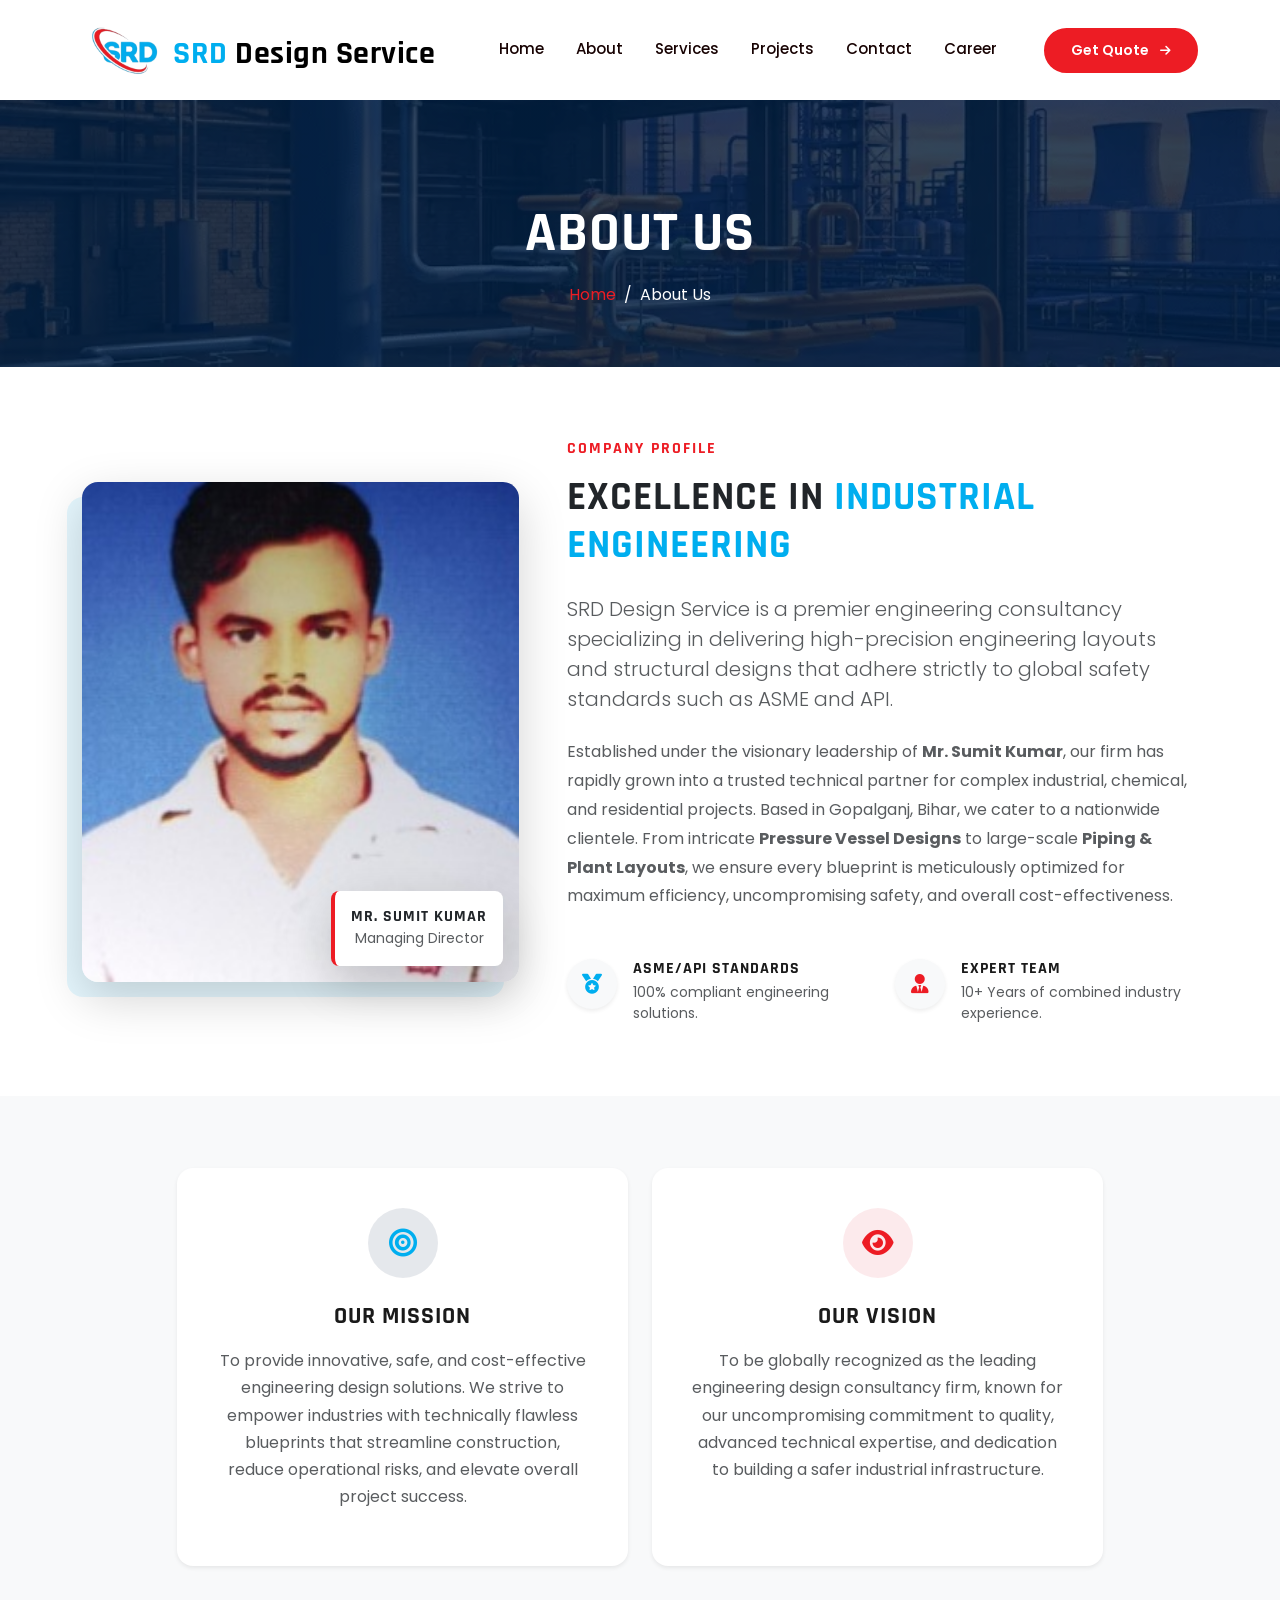
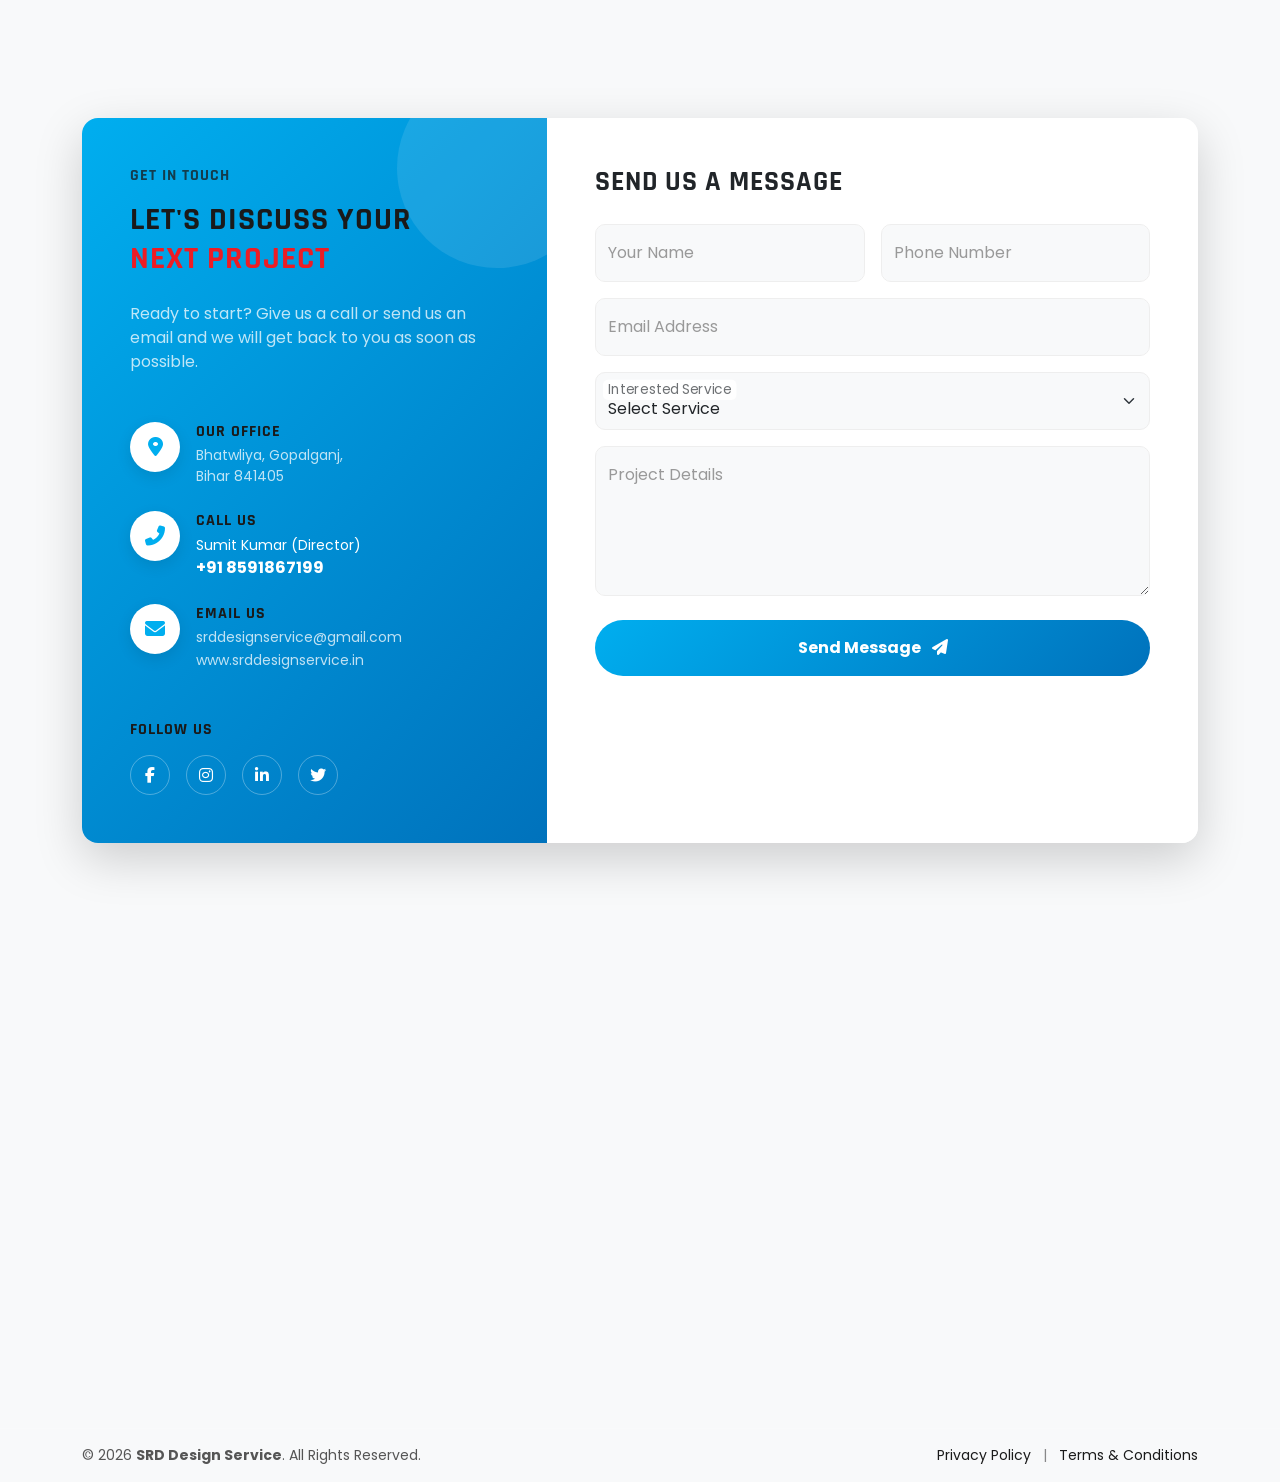
==== about.html @ 7174d634 "initial code" ====
<!DOCTYPE html>
<html lang="en">
  <head>
    <meta charset="UTF-8" />
    <meta name="viewport" content="width=device-width, initial-scale=1.0" />
    <title>About Us | SRD Design Service</title>

    <link href="https://cdn.jsdelivr.net/npm/bootstrap@5.3.0/dist/css/bootstrap.min.css" rel="stylesheet" />
    <link rel="stylesheet" href="https://cdnjs.cloudflare.com/ajax/libs/font-awesome/6.4.0/css/all.min.css" />
    <link href="https://fonts.googleapis.com/css2?family=Poppins:wght@300;400;500;600;700&family=Rajdhani:wght@500;600;700&display=swap" rel="stylesheet" />
    <link rel="stylesheet" href="style.css" />

    <style>
      /* Page specific styles matching your theme */
      .page-header {
        background: linear-gradient(rgba(0, 33, 71, 0.8), rgba(0, 33, 71, 0.8)), url('./images/slider/1.webp') center/cover;
        padding: 100px 0 60px;
        color: white;
      }
      .breadcrumb-item a {
        color: var(--accent-red);
        text-decoration: none;
      }
      .breadcrumb-item.active {
        color: white;
      }
      .breadcrumb-item + .breadcrumb-item::before {
        color: white;
      }
      .mission-card {
        border-top: 4px solid var(--accent-red);
        transition: transform 0.3s ease;
      }
      .mission-card:hover {
        transform: translateY(-5px);
      }
    </style>

  </head>
  <body class="bg-light">

    <nav class="navbar navbar-expand-lg sticky-top transition-all" id="mainNav">
      <div class="container">
        
<a class="navbar-brand d-flex align-items-center gap-2" href="#">
            <img src="./images/SRD Logo.webp" alt="SRD Design" class="logo-img">
            <div class="lh-1 pt-2"> <span class="text-primary-custom">SRD</span><span class="brand-text"> Design Service</span>
            </div>
        </a>

        <button
          class="navbar-toggler shadow-none bg-white"
          type="button"
          data-bs-toggle="offcanvas"
          data-bs-target="#offcanvasNavbar"
        >
          <i class="fas fa-bars text-dark"></i>
        </button>

        <div class="offcanvas offcanvas-end" tabindex="-1" id="offcanvasNavbar">
          
          <div class="offcanvas-header border-bottom">
            <h5 class="offcanvas-title fw-bold text-primary-custom">SRD Design Service</h5>
            <button type="button" class="btn-close shadow-none" data-bs-dismiss="offcanvas"></button>
          </div>
          
          <div class="offcanvas-body">
            
            <ul class="navbar-nav mx-auto mb-2 mb-lg-0 align-items-lg-center gap-3">
              <li class="nav-item"><a class="nav-link active" href="/">Home</a></li>
              <li class="nav-item"><a class="nav-link" href="about.html">About</a></li>
              <li class="nav-item"><a class="nav-link" href="services.html">Services</a></li>
              <li class="nav-item"><a class="nav-link" href="projects.html">Projects</a></li>
              <li class="nav-item"><a class="nav-link" href="contact.html">Contact</a></li>
              <li class="nav-item"><a class="nav-link" href="career.html">Career</a></li>
            </ul>

            <div class="d-flex mt-3 mt-lg-0">
              <a href="#contact" class="btn-quote">
                Get Quote <i class="fas fa-arrow-right ms-2" style="font-size: 12px;"></i>
              </a>
            </div>

          </div>
        </div>

      </div>
    </nav>

    <section class="page-header text-center">
      <div class="container">
        <h1 class="display-4 fw-bold mb-3 text-white" style="font-family: 'Rajdhani', sans-serif;">About Us</h1>
        <nav aria-label="breadcrumb">
          <ol class="breadcrumb justify-content-center mb-0">
            <li class="breadcrumb-item"><a href="index.html">Home</a></li>
            <li class="breadcrumb-item active" aria-current="page">About Us</li>
          </ol>
        </nav>
      </div>
    </section>

    <section class="py-5 bg-white">
      <div class="container py-4">
        <div class="row align-items-center g-5">
          
          <div class="col-lg-5">
            <div class="position-relative text-center">
              <div class="position-absolute w-100 h-100 rounded-4" style="background-color: var(--primary-blue); top: 15px; left: -15px; z-index: 0; opacity: 0.1;"></div>
              <img src="./images/Sumit.jpeg" alt="Sumit Kumar - Director" class="img-fluid rounded-4 shadow-lg position-relative z-1" style="object-fit: cover; max-height: 500px; width: 100%;">
              
              <div class="position-absolute bottom-0 end-0 bg-white p-3 shadow-lg rounded-3 z-2 m-3 border-start border-4" style="border-color: var(--accent-red) !important;">
                <h6 class="mb-0 fw-bold text-dark">Mr. Sumit Kumar</h6>
                <small class="text-muted">Managing Director</small>
              </div>
            </div>
          </div>

          <div class="col-lg-7 ps-lg-4">
            <h6 class="text-uppercase fw-bold mb-3" style="color: var(--accent-red); letter-spacing: 2px;">Company Profile</h6>
            <h2 class="display-6 fw-bold mb-4 text-dark" style="font-family: 'Rajdhani', sans-serif;">Excellence in <span style="color: var(--primary-blue);">Industrial Engineering</span></h2>
            
            <p class="lead text-dark opacity-75 mb-4" style="font-family: 'Poppins', sans-serif;">
              SRD Design Service is a premier engineering consultancy specializing in delivering high-precision engineering layouts and structural designs that adhere strictly to global safety standards such as ASME and API.
            </p>

            <p class="text-muted mb-4" style="line-height: 1.8;">
              Established under the visionary leadership of <strong>Mr. Sumit Kumar</strong>, our firm has rapidly grown into a trusted technical partner for complex industrial, chemical, and residential projects. Based in Gopalganj, Bihar, we cater to a nationwide clientele. From intricate <strong>Pressure Vessel Designs</strong> to large-scale <strong>Piping & Plant Layouts</strong>, we ensure every blueprint is meticulously optimized for maximum efficiency, uncompromising safety, and overall cost-effectiveness.
            </p>

            <div class="row g-4 mt-2">
              <div class="col-sm-6">
                <div class="d-flex align-items-start gap-3">
                  <div class="bg-light rounded-circle d-flex align-items-center justify-content-center flex-shrink-0 shadow-sm" style="width: 50px; height: 50px; color: var(--primary-blue);">
                    <i class="fas fa-medal fs-5"></i>
                  </div>
                  <div>
                    <h6 class="fw-bold mb-1">ASME/API Standards</h6>
                    <p class="text-muted small mb-0">100% compliant engineering solutions.</p>
                  </div>
                </div>
              </div>
              
              <div class="col-sm-6">
                <div class="d-flex align-items-start gap-3">
                  <div class="bg-light rounded-circle d-flex align-items-center justify-content-center flex-shrink-0 shadow-sm" style="width: 50px; height: 50px; color: var(--accent-red);">
                    <i class="fas fa-user-tie fs-5"></i>
                  </div>
                  <div>
                    <h6 class="fw-bold mb-1">Expert Team</h6>
                    <p class="text-muted small mb-0">10+ Years of combined industry experience.</p>
                  </div>
                </div>
              </div>
            </div>

          </div>

        </div>
      </div>
    </section>

    <section class="py-5 bg-light">
      <div class="container py-4">
        <div class="row g-4 justify-content-center">
          
          <div class="col-lg-5 col-md-6">
            <div class="card mission-card h-100 border-0 shadow-sm p-4 bg-white rounded-4">
              <div class="card-body text-center">
                <div class="mb-4 d-inline-flex align-items-center justify-content-center rounded-circle" style="width: 70px; height: 70px; background-color: rgba(0, 33, 71, 0.1); color: var(--primary-blue);">
                  <i class="fas fa-bullseye fs-3"></i>
                </div>
                <h4 class="fw-bold mb-3" style="font-family: 'Rajdhani', sans-serif;">Our Mission</h4>
                <p class="text-muted" style="line-height: 1.7;">
                  To provide innovative, safe, and cost-effective engineering design solutions. We strive to empower industries with technically flawless blueprints that streamline construction, reduce operational risks, and elevate overall project success.
                </p>
              </div>
            </div>
          </div>

          <div class="col-lg-5 col-md-6">
            <div class="card mission-card h-100 border-0 shadow-sm p-4 bg-white rounded-4" style="border-color: var(--primary-blue);">
              <div class="card-body text-center">
                <div class="mb-4 d-inline-flex align-items-center justify-content-center rounded-circle" style="width: 70px; height: 70px; background-color: rgba(220, 53, 69, 0.1); color: var(--accent-red);">
                  <i class="fas fa-eye fs-3"></i>
                </div>
                <h4 class="fw-bold mb-3" style="font-family: 'Rajdhani', sans-serif;">Our Vision</h4>
                <p class="text-muted" style="line-height: 1.7;">
                  To be globally recognized as the leading engineering design consultancy firm, known for our uncompromising commitment to quality, advanced technical expertise, and dedication to building a safer industrial infrastructure.
                </p>
              </div>
            </div>
          </div>

        </div>
      </div>
    </section>

        <!-- ================ Contact Us  ============= -->
     <section id="contact" class="section-padding bg-light position-relative">
      <div class="container position-relative z-2">
        
        <div class="row g-0 shadow-lg rounded-4 overflow-hidden">
          
          <div class="col-lg-5 contact-info-box p-5 text-white d-flex flex-column justify-content-between position-relative">
            <div class="circle-decoration"></div>

            <div>
              <h6 class="text-uppercase ls-2 opacity-75 mb-3">Get in Touch</h6>
              <h2 class="fw-bold mb-4">Let's Discuss Your <br> <span class="text-accent">Next Project</span></h2>
              <p class="opacity-75 mb-5">
                Ready to start? Give us a call or send us an email and we will get back to you as soon as possible.
              </p>
            </div>

            <div class="contact-details">
              <div class="d-flex align-items-start mb-4">
                <div class="icon-circle bg-white text-primary-custom me-3">
                  <i class="fas fa-map-marker-alt"></i>
                </div>
                <div>
                  <h6 class="fw-bold mb-1">Our Office</h6>
                  <p class="mb-0 opacity-75 small">Bhatwliya, Gopalganj,<br>Bihar 841405</p>
                </div>
              </div>

              <div class="d-flex align-items-start mb-4">
                <div class="icon-circle bg-white text-primary-custom me-3">
                  <i class="fas fa-phone-alt"></i>
                </div>
                <div>
                  <h6 class="fw-bold mb-1">Call Us</h6>
                  <p class="mb-0 small">Sumit Kumar (Director)</p>
                  <a href="tel:+918591867199" class="text-white text-decoration-none fw-bold">+91 8591867199</a>
                </div>
              </div>

              <div class="d-flex align-items-start">
                <div class="icon-circle bg-white text-primary-custom me-3">
                  <i class="fas fa-envelope"></i>
                </div>
                <div>
                  <h6 class="fw-bold mb-1">Email Us</h6>
                  <a href="mailto:info@srddesignservice.in" class="text-white text-decoration-none opacity-75 small d-block">srddesignservice@gmail.com</a>
                  <a href="https://www.srddesignservice.in" target="_blank" class="text-white text-decoration-none opacity-75 small">www.srddesignservice.in</a>
                </div>
              </div>
            </div>

            <div class="mt-5">
              <h6 class="fw-bold mb-3">Follow Us</h6>
              <div class="d-flex gap-3">
                <a href="#" class="social-btn"><i class="fab fa-facebook-f"></i></a>
                <a href="#" class="social-btn"><i class="fab fa-instagram"></i></a>
                <a href="#" class="social-btn"><i class="fab fa-linkedin-in"></i></a>
                <a href="#" class="social-btn"><i class="fab fa-twitter"></i></a>
              </div>
            </div>

          </div>

<div class="col-lg-7 bg-white p-5">
  <h3 class="fw-bold text-dark mb-4">Send us a Message</h3>
  
  <form id="whatsappForm">
    <div class="row g-3">
      
      <div class="col-md-6">
        <div class="form-floating">
          <input type="text" class="form-control" id="name" placeholder="Your Name" required>
          <label for="name">Your Name</label>
        </div>
      </div>

      <div class="col-md-6">
        <div class="form-floating">
          <input type="tel" class="form-control" id="phone" placeholder="Phone Number" required>
          <label for="phone">Phone Number</label>
        </div>
      </div>

      <div class="col-12">
        <div class="form-floating">
          <input type="email" class="form-control" id="email" placeholder="Email Address">
          <label for="email">Email Address</label>
        </div>
      </div>

      <div class="col-12">
        <div class="form-floating">
          <select class="form-select" id="service">
            <option selected value="General Inquiry">Select Service</option>
            <option value="Pressure vessel design">Pressure vessel design</option>
            <option value="Storage tank design">Storage tank design</option>
            <option value="Column design">Column design</option>
            <option value="Heat exchanger design">Heat exchanger design</option>
            <option value="Reactor design">Reactor design</option>
            <option value="Agitator design">Agitator design</option>
            <option value="Home layout design">Home layout design</option>
            <option value="Piping design">Piping design</option>
            <option value="Structure design">Structure design</option>
            <option value="HVAC design">HVAC design</option>
            <option value="Other">Other</option>
          </select>
          <label for="service">Interested Service</label>
        </div>
      </div>

      <div class="col-12">
        <div class="form-floating">
          <textarea class="form-control" placeholder="Leave a message here" id="message" style="height: 150px"></textarea>
          <label for="message">Project Details</label>
        </div>
      </div>

      <div class="col-12 mt-4">
        <button type="submit" class="btn btn-custom w-100 py-3 fw-bold rounded-pill">
          Send Message <i class="fas fa-paper-plane ms-2"></i>
        </button>
      </div>

    </div>
  </form>
</div>

        </div>
      </div>

      <div class="container-fluid p-0 mt-5">
        <iframe 
          src="https://www.google.com/maps/embed?pb=!1m18!1m12!1m3!1d3575.6473696582595!2d84.45398731503348!3d26.33789498337861!2m3!1f0!2f0!3f0!3m2!1i1024!2i768!4f13.1!3m3!1m2!1s0x0%3A0x0!2zMjbCsDIwJzE2LjQiTiA4NMKwMjcnMjIuMiJF!5e0!3m2!1sen!2sin!4v1625555555555!5m2!1sen!2sin" 
          width="100%" 
          height="450" 
          style="border:0; filter: grayscale(100%);" 
          allowfullscreen="" 
          loading="lazy">
        </iframe>
      </div>
    </section>

    <!-- ================= Footer Section ================ -->
     <div class="footer-bottom py-3 border-top border-secondary">
        <div class="container">
          <div class="row align-items-center">
            
            <div class="col-md-6 text-center text-md-start">
              <p class="mb-0 small">
                &copy; 2026 <strong>SRD Design Service</strong>. All Rights Reserved.
              </p>
            </div>

            <div class="col-md-6 text-center text-md-end mt-2 mt-md-0">
              <ul class="list-inline mb-0 small">
                <li class="list-inline-item">
                  <a href="#" class="text-secondary text-decoration-none hover-white">Privacy Policy</a>
                </li>
                <li class="list-inline-item text-secondary opacity-50">|</li>
                <li class="list-inline-item">
                  <a href="#" class="text-secondary text-decoration-none hover-white">Terms & Conditions</a>
                </li>
              </ul>
            </div>

          </div>
        </div>
      </div>

    <script src="https://cdn.jsdelivr.net/npm/bootstrap@5.3.0/dist/js/bootstrap.bundle.min.js"></script>
    <script src="script.js"></script>
  </body>
</html>
---- style.css ----
/* =========================================
   1. GLOBAL VARIABLES & RESET
========================================== */
:root {
  /* SRD Design Brand Colors */
  --primary-blue: #00aeef;      /* Logo Blue */
  --accent-red: #ed1c24;        /* Logo Red */
  --dark-color: #1a1a1a;        /* Black/Dark Grey */
  --bg-light: #f4f7f6;          /* Light Background */
  
  /* Gradients for Buttons/Backgrounds */
  --gradient-main: linear-gradient(135deg, #00aeef 0%, #0072bc 100%);
  --gradient-hover: linear-gradient(135deg, #ed1c24 0%, #be1e2d 100%);
}

/* =========================================
   2. TYPOGRAPHY (FONTS)
========================================== */
body {
  font-family: "Poppins", sans-serif; /* Body text ke liye clean font */
  color: #555;
  background-color: #fff;
  overflow-x: hidden; /* Horizontal scroll rokne ke liye */
}

h1, h2, h3, h4, h5, h6 {
  font-family: "Rajdhani", sans-serif; /* Headings ke liye Technical font */
  font-weight: 700;
  color: var(--dark-color);
  text-transform: uppercase;
  letter-spacing: 1px;
}

.active-nav{
  color: var(--accent-red) !important;
}

/* =========================================
   3. UTILITY CLASSES (Common Styles)
========================================== */

/* Section Padding (Har section me space dene ke liye) */
.section-padding {
  padding: 80px 0;
}

/* Text Colors Utilities */
.text-primary-custom { color: var(--primary-blue) !important; }
.text-accent { color: var(--accent-red) !important; }

/* Custom Buttons Styling Base */
.btn-custom {
  background: var(--gradient-main);
  color: white;
  border: none;
  padding: 10px 30px;
  border-radius: 50px;
  transition: all 0.3s ease;
}

.btn-custom:hover {
  background: var(--gradient-hover);
  transform: translateY(-2px);
  color: white;
}

/* =========================================
   4. SECTION SPECIFIC STYLES WILL GO BELOW
========================================== */

/* --- Navbar Base Styles --- */
.navbar {
  transition: all 0.4s ease; /* Smooth transition for color change */
  padding: 20px 0;
  z-index: 1000;
  background-color: #fff !important;
}

.navbar-brand {
  font-family: "Rajdhani", sans-serif;
  font-weight: 700;
  letter-spacing: 1px;
}

/* ================== Navbar LOGO =============== */
/* --- Navbar Logo Styles --- */

/* --- Navbar Brand (Logo + Text) --- */

.navbar-brand {
    font-size: 32px !important; /* Large Text Size */
    font-weight: 800 !important;
    letter-spacing: 0.5px;
}

.logo-img {
    height: 50px; /* Logo Height */
    width: auto;
    object-fit: contain;
    transition: all 0.3s ease;
}

/* Scroll Effect Adjustments */
.navbar-scrolled .navbar-brand {
    font-size: 28px !important; /* Slightly smaller on scroll */
}

.navbar-scrolled .logo-img {
    height: 40px; /* Slightly smaller on scroll */
}

/* Mobile View Adjustments */
@media (max-width: 991px) {
    .navbar-brand {
        font-size: 24px !important;
    }
    .logo-img {
        height: 35px;
    }
}

/* Links Styling */
.nav-link {
  font-family: "Poppins", sans-serif;
  font-weight: 500;
  color: rgb(23, 2, 2) !important; /* White text initially for dark hero bg */
  font-size: 15px;
  position: relative;
  transition: 0.3s;
}

/* Hover Line Effect */
.nav-link::after {
  content: "";
  display: block;
  width: 0;
  height: 2px;
  background: var(--accent-red) !important;
  transition: width 0.3s;
  margin: auto;
}
.nav-link:hover::after {
  width: 100%;
}

/* Get Quote Button Styling */
.btn-quote {
  background: var(--accent-red);
  color: white;
  border-radius: 50px;
  padding: 10px 25px;
  font-weight: 600;
  font-size: 14px;
  text-decoration: none;
  border: 2px solid var(--accent-red);
  transition: all 0.3s ease;
  white-space: nowrap;
}

.btn-quote:hover {
  background: transparent;
  color: var(--accent-red); /* Depends on background, usually white on hero */
  border-color: var(--accent-red);
}

/* --- SCROLLED STATE (White Background) --- */
.navbar-scrolled {
  background: rgba(255, 255, 255, 0.95);
  backdrop-filter: blur(10px);
  box-shadow: 0 4px 20px rgba(0, 0, 0, 0.1);
  padding: 10px 0;
}

/* Change Text Color on White Background */
.navbar-scrolled .nav-link, 
.navbar-scrolled .brand-text {
  color: var(--dark-color) !important;
}

.navbar-scrolled .btn-quote:hover {
  color: var(--accent-red);
  border-color: var(--accent-red);
}

/* --- Mobile View Adjustments --- */
@media (max-width: 991px) {
  .navbar { 
    background: white; /* Always white on mobile for readability */
    padding: 10px 0;
  }
  .nav-link, .brand-text { 
    color: var(--dark-color) !important; 
  }
  .btn-quote {
      width: 100%; /* Full width button on mobile */
      display: block;
      text-align: center;
  }
}

/* --- Hero Slider Styles --- */

.hero-section {
  /* This fixes the overlapping issue */
  padding-top: 40px; 
  padding-bottom: 20px;
  background-color: #f8f9fa;
}

/* Wrapper to control width */
.slider-wrapper {
  width: 100%;
  max-width: 100%;
}

/* Desktop View: Limit to 800px */
@media (min-width: 992px) {
  .slider-wrapper {
    max-width: 800px;
  }
}

/* Mobile View: Adjust margin */
@media (max-width: 991px) {
  .hero-section {
    padding-top: 40px !important;
  }
}

/* Image Styling */
.slider-img {
  height: 400px;
  object-fit: cover;
  transition: transform 0.5s ease;
}

/* Zoom on Hover */
.carousel-inner:hover .slider-img {
  transform: scale(1.05);
}

/* Custom Caption */
.custom-caption {
  background: rgba(0, 0, 0, 0.7);
  left: 0;
  right: 0;
  bottom: 0;
  padding: 15px;
  text-align: center;
  width: 100%;
}

.custom-caption h5 {
  color: #fff;
  font-family: "Rajdhani", sans-serif;
  letter-spacing: 1px;
}

.custom-caption p {
  color: #ddd;
  font-family: "Poppins", sans-serif;
}

/* Arrow Customization */
.carousel-control-prev-icon,
.carousel-control-next-icon {
  background-size: 50%;
  background-color: var(--accent-red) !important;
  filter: invert(1);
}

/* Mobile Adjustments */
@media (max-width: 768px) {
  .slider-img {
    height: 250px;
  }
  .hero-section{
    padding: 0px 10px;
  }
}
.custom-caption p{
    display: none;
}

/* ================== Service Section ==================== */
/* --- Services Styling --- */
.service-box {
    transition: all 0.3s ease;
    border-bottom: 3px solid transparent;
}

.service-box:hover {
    transform: translateY(-10px);
    border-bottom-color: var(--accent-red);
}

.icon-box {
    width: 70px;
    height: 70px;
    background: rgba(0, 174, 239, 0.1); /* Light Blue */
    color: var(--primary-blue);
    font-size: 28px;
    display: flex;
    align-items: center;
    justify-content: center;
    border-radius: 50%;
    transition: 0.3s;
}

.service-box:hover .icon-box {
    background: var(--primary-blue);
    color: white;
}

/* Get Quote Button inside Card */
.service-box .btn-outline-primary {
    border-color: var(--primary-blue);
    color: var(--primary-blue);
    transition: 0.3s;
}

.service-box .btn-outline-primary:hover {
    background-color: var(--accent-red); /* Red on hover */
    border-color: var(--accent-red);
    color: white;
}

/* Load More Animation */
.fade-in-up {
    animation: fadeInUp 0.6s ease forwards;
}

@keyframes fadeInUp {
    from {
        opacity: 0;
        transform: translateY(20px);
    }
    to {
        opacity: 1;
        transform: translateY(0);
    }
}

/* ==================== About Us Section ================= */
/* --- About Section Styles --- */

/* Wrapper for the image */
.director-img-wrapper {
  position: relative;
  padding: 20px; /* Space for the pattern behind */
}

/* Image Styling - Ensures Full Visibility */
.director-img-wrapper img {
  width: 100%;      /* Full width of the column */
  height: auto;     /* Height adjusts automatically (No Cropping) */
  object-fit: contain; /* Ensures the whole photo is seen */
  max-height: 350px; /* Prevents it from becoming too tall on huge screens */
  border: 5px solid white; /* Nice white frame */
}

/* Decorative Pattern behind image */
.img-pattern {
  position: absolute;
  top: 0;
  left: 0;
  width: 100px;
  height: 100px;
  background-image: radial-gradient(var(--accent-red) 2px, transparent 2px);
  background-size: 10px 10px;
  opacity: 0.2;
  z-index: 0;
}

/* Floating Name Badge */
.director-badge {
  position: absolute;
  bottom: 40px;
  left: -10px;
  background: white;
  padding: 15px 30px;
  border-radius: 10px;
  box-shadow: 0 10px 30px rgba(0,0,0,0.1);
  border-left: 5px solid var(--primary-blue);
  z-index: 2;
  text-align: left;
}

/* Mobile Adjustments */
@media (max-width: 991px) {
  .director-img-wrapper {
    padding: 0;
    margin-bottom: 30px;
  }
  .director-badge {
    left: 50%;
    transform: translateX(-50%);
    bottom: -20px;
    width: 80%;
    text-align: center;
  }
}

/* ================= Gallery Section =============== */
/* --- Gallery Card Styles --- */
.gallery-card {
    position: relative;
    border-radius: 15px;
    overflow: hidden;
    height: 280px; 
    cursor: pointer;
    box-shadow: 0 5px 15px rgba(0,0,0,0.1);
    border: 3px solid rgba(0, 0, 0, 0.333) !important;
}

.gallery-card img {
    width: 100%;
    height: 100%;
    object-fit: cover;
    transition: transform 0.5s ease;
}

.gallery-card:hover img {
    transform: scale(1.1);
}

.gallery-overlay {
    position: absolute;
    top: 0; left: 0; width: 100%; height: 100%;
    background: rgba(0, 0, 0, 0.7);
    display: flex;
    align-items: center;
    justify-content: center;
    opacity: 0;
    transition: opacity 0.3s ease;
    color: white;
}

.gallery-card:hover .gallery-overlay {
    opacity: 1;
}

/* --- LIGHTBOX & SCROLL FIXES --- */

/* 1. Allow Scrolling for Large Images */
#lightboxModal .modal-dialog {
    max-width: 900px; /* Wider on desktop */
    margin: 1.75rem auto;
}

#lightboxModal .modal-body img {
    width: 100%;
    height: auto; /* Allow height to grow so it scrolls */
    display: block;
}

/* 2. Fixed Close Button for Mobile */
.btn-close-custom {
    position: fixed; /* Fixed relative to viewport */
    top: 20px;
    right: 20px;
    z-index: 1060; /* Higher than modal */
    background-color: white;
    color: #333;
    border: none;
    width: 45px;
    height: 45px;
    border-radius: 50%;
    display: flex;
    align-items: center;
    justify-content: center;
    box-shadow: 0 4px 15px rgba(0,0,0,0.3);
    cursor: pointer;
    font-size: 24px;
    transition: 0.3s;
}

.btn-close-custom:hover {
    background-color: var(--accent-red);
    color: white;
    transform: rotate(90deg);
}

/* Animation */
.fade-in-up {
    animation: fadeInUp 0.6s ease forwards;
}

@keyframes fadeInUp {
    from { opacity: 0; transform: translateY(20px); }
    to { opacity: 1; transform: translateY(0); }
}

.gallery-card h5{
    color: #fff !important;
}

/* Gallery Cards Updated with Visible Border */
      .gallery-card {
        border-radius: 12px;
        overflow: hidden;
        position: relative;
        cursor: pointer;
        box-shadow: 0 5px 15px rgba(0, 0, 0, 0.05);
        /* Yahan transparent ki jagah light gray/blue border add kiya hai */
        border: 2px solid #dee2e6; 
        transition: all 0.3s ease;
      }
      
      .gallery-card:hover {
        /* Hover karne par ye wapas aapke theme wale red color ka ho jayega */
        border-color: var(--accent-red); 
        transform: translateY(-5px);
        box-shadow: 0 15px 30px rgba(0, 33, 71, 0.15);
      }
/* =================== Contact Us ==================== */

.contact-info-box {
    background: var(--gradient-main); /* Uses your Blue Gradient */
    overflow: hidden;
}

/* Decorative Circle in Background */
.circle-decoration {
    position: absolute;
    top: -50px;
    right: -50px;
    width: 200px;
    height: 200px;
    border-radius: 50%;
    background: rgba(255, 255, 255, 0.1);
    z-index: 0;
}

/* Icon Circles */
.icon-circle {
    min-width: 50px;
    height: 50px;
    border-radius: 50%;
    display: flex;
    align-items: center;
    justify-content: center;
    font-size: 20px;
    box-shadow: 0 5px 15px rgba(0,0,0,0.1);
}

/* Social Buttons */
.social-btn {
    width: 40px;
    height: 40px;
    border: 1px solid rgba(255, 255, 255, 0.3);
    border-radius: 50%;
    display: flex;
    align-items: center;
    justify-content: center;
    color: white;
    text-decoration: none;
    transition: 0.3s;
}

.social-btn:hover {
    background: white;
    color: var(--primary-blue);
    transform: translateY(-3px);
}

/* Form Styles */
.form-floating > .form-control,
.form-floating > .form-select {
    border-radius: 10px;
    border: 1px solid #eee;
    background-color: #f8f9fa;
}

.form-floating > .form-control:focus,
.form-floating > .form-select:focus {
    border-color: var(--primary-blue);
    box-shadow: none;
    background-color: white;
}

.form-floating > label {
    color: #999;
}

/* Submit Button Hover */
.btn-custom {
    transition: all 0.3s ease;
}

.btn-custom:hover {
    box-shadow: 0 10px 20px rgba(0, 174, 239, 0.3);
}

/* ==================== Footer Copyright ==================== */
/* --- Footer Bottom Utilities --- */

.border-secondary {
  border-color: rgba(255, 255, 255, 0.1) !important; /* Faint border */
}

.text-secondary {
  color: var(--dark-color) !important; /* Soft Grey */
}

.hover-white {
  transition: color 0.3s ease;
}

.hover-white:hover {
  color: var(--accent-red) !important; /* Turns white on hover */
}

   /* ============================================ 
   CLIENTS SECTION STYLING
   ============================================ */
.client-logo-box {
  background: #ffffff;
  border-radius: 8px;
  transition: all 0.3s ease;
  height: 100px; /* Fixed height for uniformity */
  display: flex;
  align-items: center;
  justify-content: center;
}

.client-img {
  max-height: 65px;
  max-width: 100%;
  object-fit: contain;
  filter: grayscale(100%); /* Normal state me black & white */
  opacity: 0.6;
  transition: all 0.4s ease;
}

.client-logo-box:hover .client-img {
  filter: grayscale(0%); /* Hover karne par colorful */
  opacity: 1;
  transform: scale(1.1); /* Halka sa zoom effect */
}
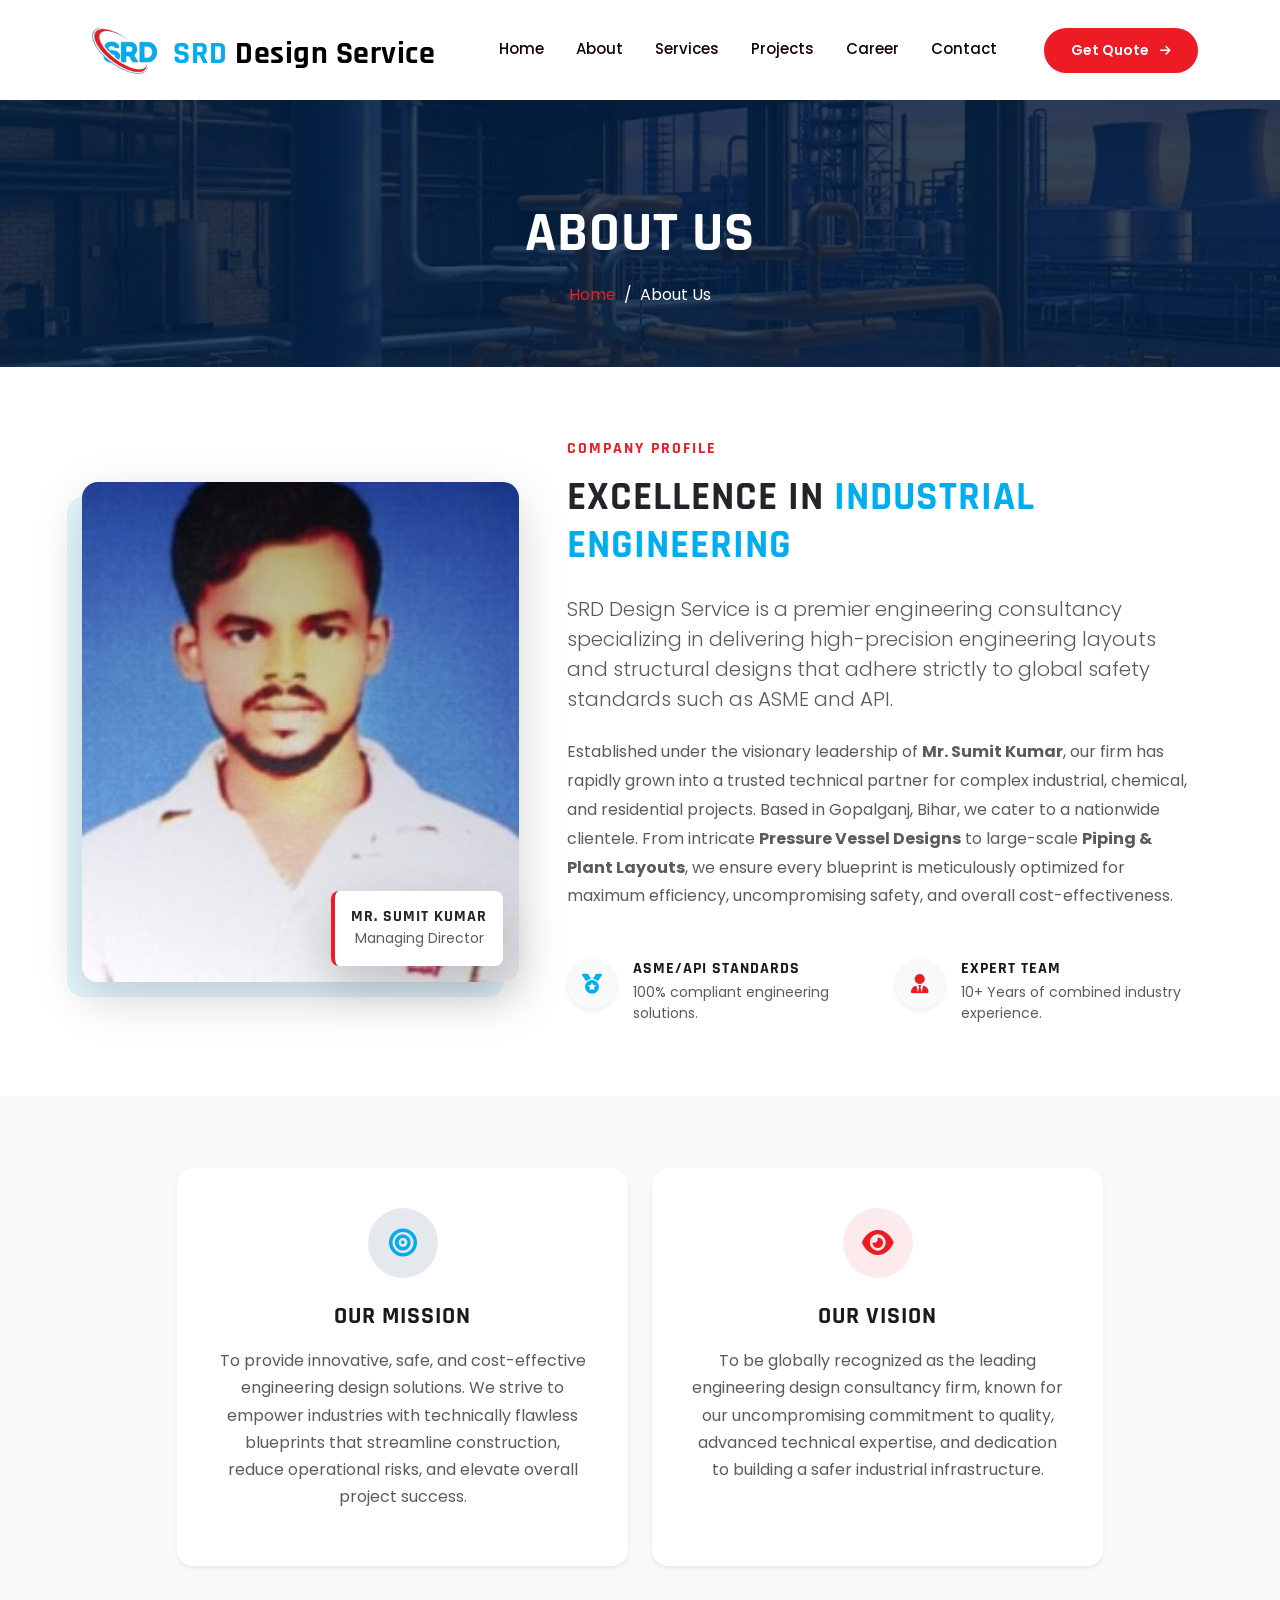
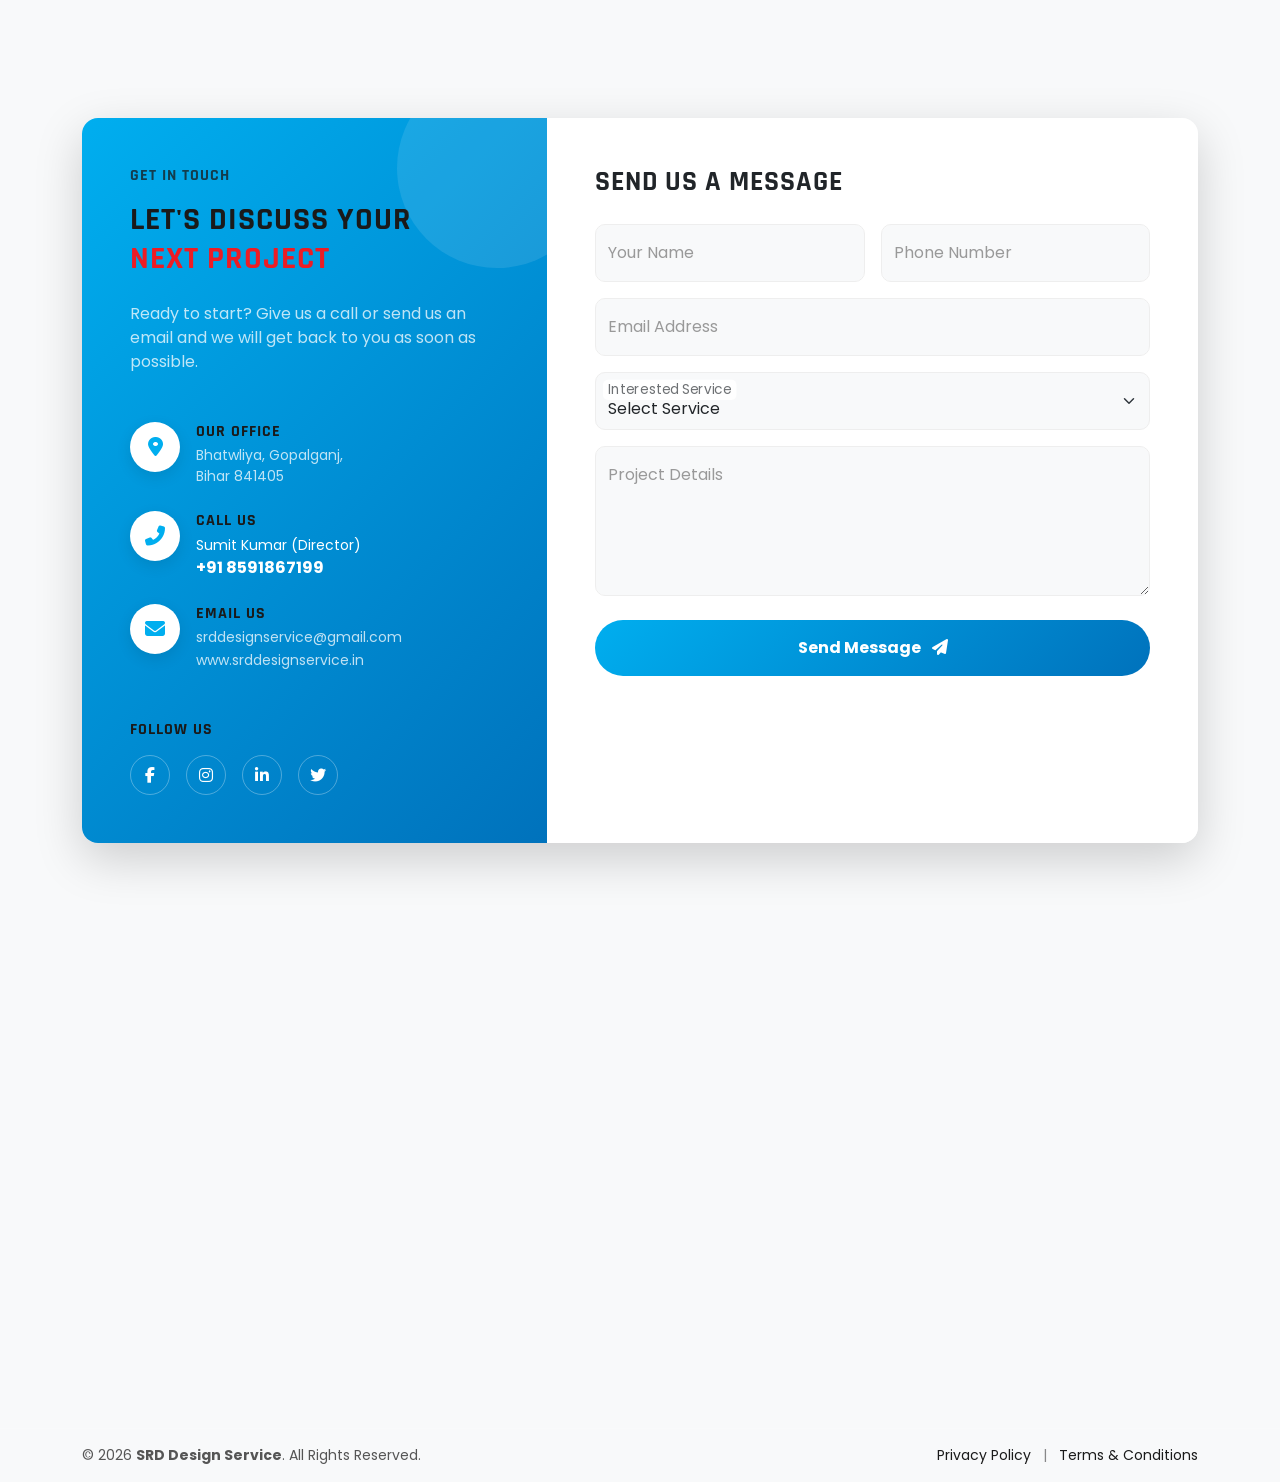
==== commit 1d6c7a09: "code added" ====
--- a/about.html
+++ b/about.html
@@ -67,12 +67,12 @@
           <div class="offcanvas-body">
             
             <ul class="navbar-nav mx-auto mb-2 mb-lg-0 align-items-lg-center gap-3">
-              <li class="nav-item"><a class="nav-link active" href="/">Home</a></li>
-              <li class="nav-item"><a class="nav-link" href="about.html">About</a></li>
+              <li class="nav-item"><a class="nav-link active" href="index.html">Home</a></li>
+              <li class="nav-item"><a class="nav-link active" href="about.html">About</a></li>
               <li class="nav-item"><a class="nav-link" href="services.html">Services</a></li>
               <li class="nav-item"><a class="nav-link" href="projects.html">Projects</a></li>
+              <li class="nav-item"><a class="nav-link" href="career.html">Career</a></li>
               <li class="nav-item"><a class="nav-link" href="contact.html">Contact</a></li>
-              <li class="nav-item"><a class="nav-link" href="career.html">Career</a></li>
             </ul>
 
             <div class="d-flex mt-3 mt-lg-0">
--- a/style.css
+++ b/style.css
@@ -612,24 +612,24 @@
 }
 
    /* ============================================ 
-   CLIENTS SECTION STYLING
-   ============================================ */
+        CLIENTS SECTION STYLING
+      ============================================ */
 .client-logo-box {
   background: #ffffff;
   border-radius: 8px;
   transition: all 0.3s ease;
-  height: 100px; /* Fixed height for uniformity */
+  height: 150px; /* Fixed height for uniformity */
   display: flex;
   align-items: center;
   justify-content: center;
 }
 
 .client-img {
-  max-height: 65px;
+  max-height: 150px;
   max-width: 100%;
   object-fit: contain;
-  filter: grayscale(100%); /* Normal state me black & white */
-  opacity: 0.6;
+  /* filter: grayscale(100%); */
+  /* opacity: 0.6; */
   transition: all 0.4s ease;
 }
 
